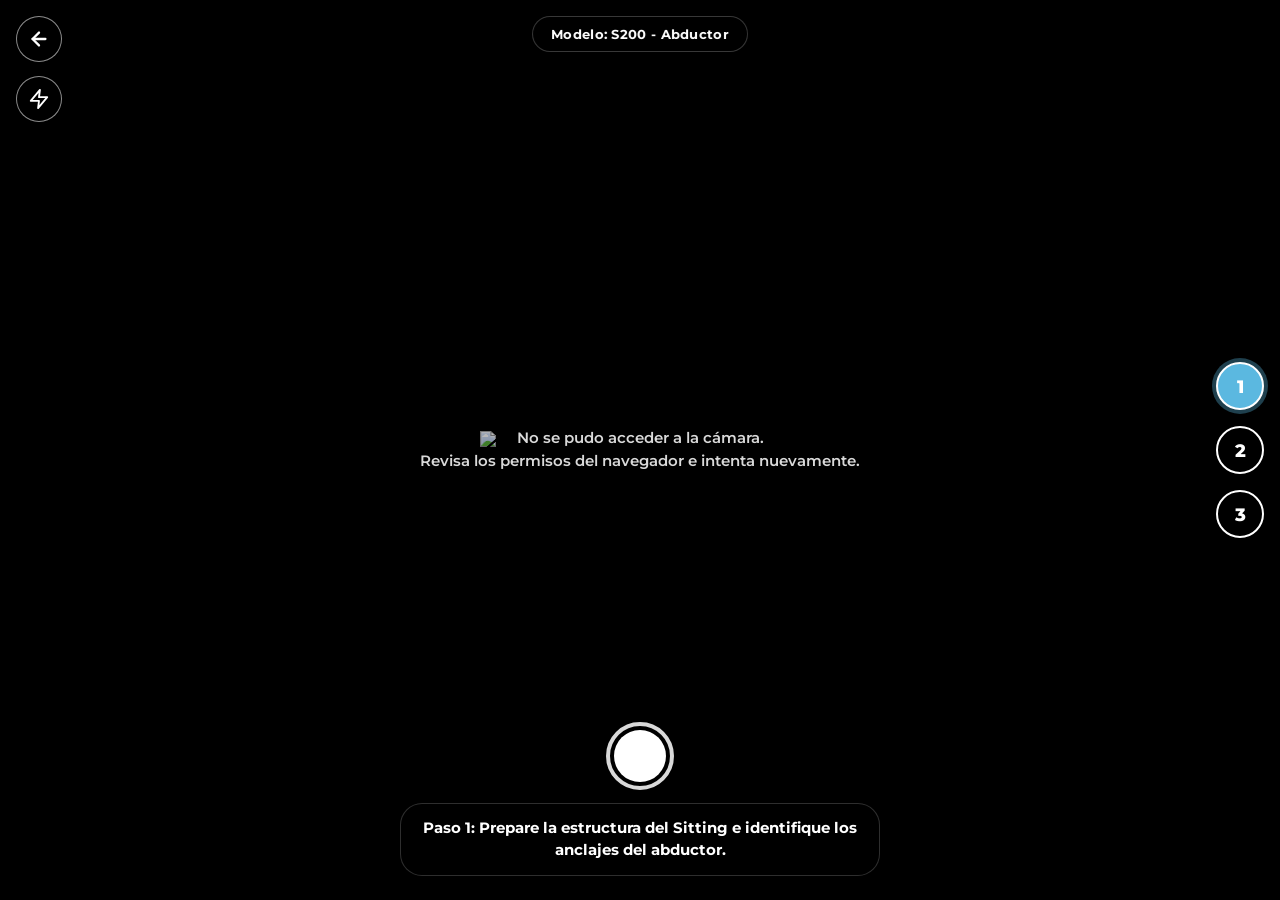
==== camera-guide-module/camera-visor.html @ 91b13a6a "Feat: Sistema de cámara profesional para S200 subido a producción" ====
<!DOCTYPE html>
<html lang="es">
<head>
  <meta charset="UTF-8" />
  <meta name="viewport" content="width=device-width, initial-scale=1.0, maximum-scale=1.0, user-scalable=no" />
  <meta name="theme-color" content="#000000" />
  <title>Guía visual con cámara — doi</title>

  <link rel="preconnect" href="https://fonts.googleapis.com">
  <link rel="preconnect" href="https://fonts.gstatic.com" crossorigin>
  <link href="https://fonts.googleapis.com/css2?family=Montserrat:wght@400;500;600;700;800&display=swap" rel="stylesheet">

  <style>
    :root {
      --color-primary: #fa4615;
      --color-step-active: #5bb8e0;
      --color-white: #ffffff;
      --font-stack: 'Montserrat', 'Arial', sans-serif;
    }

    * {
      box-sizing: border-box;
      margin: 0;
      padding: 0;
      -webkit-tap-highlight-color: transparent;
    }

    html,
    body {
      width: 100%;
      height: 100%;
      overflow: hidden;
      font-family: var(--font-stack);
      background: #000;
    }

    /* ========================================
       CAMERA VIDEO — FULL VIEWPORT
       ======================================== */

    #camera {
      position: fixed;
      inset: 0;
      width: 100vw;
      height: 100vh;
      object-fit: cover;
      z-index: 1;
    }

    /* ========================================
       MÁSCARA GUÍA (ANIMACIÓN AR SUPERPUESTA)
       ======================================== */

    #guiding-mask {
      position: fixed;
      top: 50%;
      left: 50%;
      width: min(72vw, 320px);
      transform: translate(-50%, -50%);
      z-index: 2;
      opacity: 0.72;
      pointer-events: none;
      transition: opacity 0.25s ease;
    }

    #guiding-mask.switching {
      opacity: 0;
    }

    /* ========================================
       TOP HEADER — BACK + FLASH
       ======================================== */

    .top-nav {
      position: fixed;
      top: max(16px, env(safe-area-inset-top));
      left: 16px;
      z-index: 4;
      display: flex;
      flex-direction: column;
      gap: 14px;
    }

    .icon-btn {
      width: 46px;
      height: 46px;
      border: 1.5px solid rgba(255, 255, 255, 0.55);
      border-radius: 50%;
      background: rgba(0, 0, 0, 0.35);
      backdrop-filter: blur(8px);
      -webkit-backdrop-filter: blur(8px);
      color: var(--color-white);
      display: flex;
      align-items: center;
      justify-content: center;
      cursor: pointer;
      transition: background 0.2s ease, transform 0.15s ease;
    }

    .icon-btn:active {
      transform: scale(0.92);
      background: rgba(255, 255, 255, 0.25);
    }

    .icon-btn svg {
      width: 22px;
      height: 22px;
    }

    .icon-btn--flash-on {
      background: var(--color-white);
      color: #111;
      border-color: var(--color-white);
    }

    /* ========================================
       INSIGNIA DE PRODUCTO (MODELO + PIEZA)
       ======================================== */

    .product-badge {
      position: fixed;
      top: max(16px, env(safe-area-inset-top));
      left: 50%;
      transform: translateX(-50%);
      z-index: 4;
      max-width: 70vw;
      padding: 9px 18px;
      border-radius: 999px;
      background: rgba(0, 0, 0, 0.55);
      backdrop-filter: blur(8px);
      -webkit-backdrop-filter: blur(8px);
      border: 1px solid rgba(255, 255, 255, 0.22);
      color: var(--color-white);
      font-family: var(--font-stack);
      font-size: 0.82rem;
      font-weight: 700;
      letter-spacing: 0.3px;
      text-align: center;
      white-space: nowrap;
      overflow: hidden;
      text-overflow: ellipsis;
    }

    /* ========================================
       CAMERA SHUTTER — FLOATING ACTION CIRCLE
       ======================================== */

    .shutter {
      position: fixed;
      bottom: max(110px, calc(env(safe-area-inset-bottom) + 104px));
      left: 50%;
      transform: translateX(-50%);
      z-index: 4;
      width: 68px;
      height: 68px;
      border-radius: 50%;
      border: 4px solid rgba(255, 255, 255, 0.85);
      background: transparent;
      display: flex;
      align-items: center;
      justify-content: center;
      cursor: pointer;
      padding: 0;
    }

    .shutter::after {
      content: '';
      width: 52px;
      height: 52px;
      border-radius: 50%;
      background: var(--color-white);
      transition: transform 0.15s ease;
    }

    .shutter:active::after {
      transform: scale(0.85);
    }

    /* ========================================
       RIGHT VERTICAL STEP NAVIGATOR
       ======================================== */

    .step-nav {
      position: fixed;
      right: 16px;
      top: 50%;
      transform: translateY(-50%);
      z-index: 4;
      display: flex;
      flex-direction: column;
      gap: 16px;
    }

    .step-badge {
      width: 48px;
      height: 48px;
      border-radius: 50%;
      border: 2px solid var(--color-white);
      background: rgba(0, 0, 0, 0.4);
      backdrop-filter: blur(8px);
      -webkit-backdrop-filter: blur(8px);
      color: var(--color-white);
      font-family: var(--font-stack);
      font-size: 1.15rem;
      font-weight: 800;
      display: flex;
      align-items: center;
      justify-content: center;
      cursor: pointer;
      transition: background 0.25s ease, border-color 0.25s ease, transform 0.15s ease, box-shadow 0.25s ease;
    }

    .step-badge:active {
      transform: scale(0.9);
    }

    .step-badge--active {
      background: var(--color-step-active);
      border-color: var(--color-white);
      box-shadow: 0 0 0 4px rgba(91, 184, 224, 0.35);
    }

    /* ========================================
       BOTTOM INSTRUCTION CARD — GLASS PILL
       ======================================== */

    .instruction-card {
      position: fixed;
      bottom: max(24px, env(safe-area-inset-bottom));
      left: 50%;
      transform: translateX(-50%);
      z-index: 4;
      width: min(92vw, 480px);
      background: rgba(0, 0, 0, 0.65);
      backdrop-filter: blur(10px);
      -webkit-backdrop-filter: blur(10px);
      border: 1px solid rgba(255, 255, 255, 0.18);
      border-radius: 22px;
      padding: 14px 22px;
      text-align: center;
    }

    .instruction-card__text {
      color: var(--color-white);
      font-size: 0.92rem;
      font-weight: 700;
      line-height: 1.45;
      transition: opacity 0.2s ease;
    }

    .instruction-card__text.switching {
      opacity: 0;
    }

    /* ========================================
       CAMERA ERROR STATE
       ======================================== */

    .camera-error {
      position: fixed;
      inset: 0;
      z-index: 3;
      display: none;
      align-items: center;
      justify-content: center;
      padding: 24px;
      text-align: center;
      color: rgba(255, 255, 255, 0.85);
      font-size: 0.95rem;
      font-weight: 600;
      line-height: 1.5;
    }

    .camera-error.visible {
      display: flex;
    }

    /* Landscape adjustments */
    @media (orientation: landscape) and (max-height: 480px) {
      .shutter {
        bottom: auto;
        top: 50%;
        left: auto;
        right: 90px;
        transform: translateY(-50%);
      }

      .instruction-card {
        width: min(70vw, 480px);
      }
    }
  </style>
</head>

<body>
  <!-- Cámara de fondo -->
  <video id="camera" autoplay playsinline muted></video>

  <!-- Estado de error de cámara -->
  <div class="camera-error" id="camera-error">
    No se pudo acceder a la cámara.<br>
    Revisa los permisos del navegador e intenta nuevamente.
  </div>

  <!-- Animación superpuesta -->
  <img id="guiding-mask" src="animacion-abductor.gif" alt="Animación de configuración del abductor" />

  <!-- Insignia de producto: Modelo + Pieza -->
  <div class="product-badge" id="product-badge">Modelo: S200 - Abductor</div>

  <!-- Navegación superior: volver + flash -->
  <nav class="top-nav">
    <button class="icon-btn" id="btn-back" type="button" aria-label="Volver">
      <svg viewBox="0 0 24 24" fill="none" stroke="currentColor" stroke-width="2.5" stroke-linecap="round" stroke-linejoin="round"><path d="M19 12H5"/><polyline points="12 19 5 12 12 5"/></svg>
    </button>
    <button class="icon-btn" id="btn-flash" type="button" aria-label="Activar linterna">
      <svg viewBox="0 0 24 24" fill="none" stroke="currentColor" stroke-width="2" stroke-linecap="round" stroke-linejoin="round"><polygon points="13 2 3 14 12 14 11 22 21 10 12 10 13 2"/></svg>
    </button>
  </nav>

  <!-- Navegador vertical de pasos -->
  <nav class="step-nav" id="step-nav" aria-label="Pasos de configuración">
    <button class="step-badge step-badge--active" type="button" data-step="0" aria-label="Paso 1">1</button>
    <button class="step-badge" type="button" data-step="1" aria-label="Paso 2">2</button>
    <button class="step-badge" type="button" data-step="2" aria-label="Paso 3">3</button>
  </nav>

  <!-- Botón obturador de cámara -->
  <button class="shutter" id="btn-shutter" type="button" aria-label="Capturar foto"></button>

  <!-- Tarjeta de instrucción inferior -->
  <div class="instruction-card">
    <p class="instruction-card__text" id="instruction-text">
      Paso 1: Prepare la estructura del Sitting e identifique los anclajes del abductor.
    </p>
  </div>

  <script>
    (function () {
      const videoElement = document.getElementById('camera');
      const guidingMask = document.getElementById('guiding-mask');
      const instructionText = document.getElementById('instruction-text');
      const stepNav = document.getElementById('step-nav');
      const cameraError = document.getElementById('camera-error');

      const productBadge = document.getElementById('product-badge');

      const FALLBACK_GIF = 'animacion-abductor.gif';

      /* ========================================
         CONTEXTO DE PRODUCTO — LECTURA DEL HASH
         Formato esperado: #S200/abductor
         Inyección automática: sin hash → se fuerza S200/abductor
         para probar de inmediato el flujo completo de 3 pasos.
         ======================================== */

      const DEFAULT_CONTEXT = 'S200/abductor';

      function parseProductContext() {
        let raw = (window.location.hash || '').replace(/^#\/?/, '').trim();
        if (!raw) {
          window.location.hash = DEFAULT_CONTEXT;
          raw = DEFAULT_CONTEXT;
        }
        const parts = raw.split('/');
        return {
          model: (parts[0] || 'S200').toUpperCase(),
          piece: (parts[1] || 'abductor').toLowerCase(),
        };
      }

      /* Etiquetas de piezas en español para la insignia superior */
      const PIECE_LABELS = {
        abductor: 'Abductor',
        'calzon-pelvico': 'Calzón pélvico',
        'cunas-tronco': 'Cuñas tronco',
        'cuna-cabeza': 'Cuña cabeza',
        'otros-apoyos': 'Otros apoyos',
      };

      /* ========================================
         DATOS DE CONFIGURACIÓN POR PRODUCTO
         ======================================== */

      const STEPS_CONFIGURATION_DATA = {
        S200: {
          abductor: [
            {
              text: 'Paso 1: Prepare la estructura del Sitting e identifique los anclajes del abductor.',
              asset: 'animacion-abductor-step1.gif',
            },
            {
              text: 'Coloque la cuña lateral a la altura del torso y acérquela suavemente hasta brindar soporte.',
              asset: 'animacion-abductor.gif',
            },
            {
              text: 'Paso 3: Asegure el arnés pélvico y verifique la alineación final de la postura.',
              asset: 'animacion-abductor-step3.gif',
            },
          ],
        },
      };

      const productContext = parseProductContext();

      /* Selecciona los pasos del modelo/pieza. Si el modelo es S200 (o no
         hay coincidencia), mapea a la guía verificada del abductor. */
      const VISOR_STEPS =
        (STEPS_CONFIGURATION_DATA[productContext.model] &&
          STEPS_CONFIGURATION_DATA[productContext.model][productContext.piece]) ||
        STEPS_CONFIGURATION_DATA.S200.abductor;

      /* Insignia superior: "Modelo: S200 - Abductor" */
      const pieceLabel = PIECE_LABELS[productContext.piece] || productContext.piece;
      productBadge.textContent = 'Modelo: ' + productContext.model + ' - ' + pieceLabel;

      let activeStepIndex = 0;
      let videoTrack = null;
      let flashOn = false;

      /* Verifica cada asset de paso; usa el gif base si falta */
      VISOR_STEPS.forEach(function (step) {
        const probe = new Image();
        probe.onerror = function () { step.asset = FALLBACK_GIF; };
        probe.src = step.asset;
      });

      /* ========================================
         CAMBIO DE PASO
         ======================================== */

      function applyVisorStep(index) {
        if (index === activeStepIndex || !VISOR_STEPS[index]) return;
        activeStepIndex = index;

        stepNav.querySelectorAll('.step-badge').forEach(function (badge) {
          badge.classList.toggle('step-badge--active', Number(badge.dataset.step) === index);
        });

        /* Atenúa texto + máscara, intercambia contenido y reaparece */
        instructionText.classList.add('switching');
        guidingMask.classList.add('switching');

        setTimeout(function () {
          instructionText.textContent = VISOR_STEPS[index].text;
          guidingMask.src = VISOR_STEPS[index].asset;
          instructionText.classList.remove('switching');
          guidingMask.classList.remove('switching');
        }, 200);
      }

      function onStepBadgeTap(e) {
        const badge = e.target.closest('.step-badge');
        if (!badge) return;
        e.preventDefault();
        applyVisorStep(Number(badge.dataset.step));
      }

      stepNav.addEventListener('touchstart', onStepBadgeTap, { passive: false });
      stepNav.addEventListener('click', function (e) {
        /* click en escritorio; touchstart ya cubre el móvil */
        const badge = e.target.closest('.step-badge');
        if (badge) applyVisorStep(Number(badge.dataset.step));
      });

      /* ========================================
         CAMERA
         ======================================== */

      async function startCamera() {
        try {
          const stream = await navigator.mediaDevices.getUserMedia({
            video: { facingMode: 'environment' },
            audio: false,
          });
          videoElement.srcObject = stream;
          videoTrack = stream.getVideoTracks()[0] || null;
        } catch (error) {
          console.error('Cámara no disponible:', error);
          cameraError.classList.add('visible');
        }
      }

      /* ========================================
         FLASH / LINTERNA
         ======================================== */

      document.getElementById('btn-flash').addEventListener('click', async function () {
        if (!videoTrack) return;
        const capabilities = videoTrack.getCapabilities ? videoTrack.getCapabilities() : {};
        if (!capabilities.torch) return;

        flashOn = !flashOn;
        try {
          await videoTrack.applyConstraints({ advanced: [{ torch: flashOn }] });
          this.classList.toggle('icon-btn--flash-on', flashOn);
        } catch (err) {
          console.warn('Linterna no disponible:', err);
          flashOn = false;
          this.classList.remove('icon-btn--flash-on');
        }
      });

      /* ========================================
         SHUTTER — PHOTO CAPTURE
         ======================================== */

      document.getElementById('btn-shutter').addEventListener('click', function () {
        if (!videoElement.videoWidth) return;
        const canvas = document.createElement('canvas');
        canvas.width = videoElement.videoWidth;
        canvas.height = videoElement.videoHeight;
        canvas.getContext('2d').drawImage(videoElement, 0, 0);

        const link = document.createElement('a');
        link.download = 'doi-configuracion-paso-' + (activeStepIndex + 1) + '.png';
        link.href = canvas.toDataURL('image/png');
        link.click();
      });

      /* ========================================
         BACK NAVIGATION
         ======================================== */

      document.getElementById('btn-back').addEventListener('click', function () {
        if (history.length > 1) {
          history.back();
        } else {
          window.close();
        }
      });

      startCamera();
    })();
  </script>
</body>
</html>
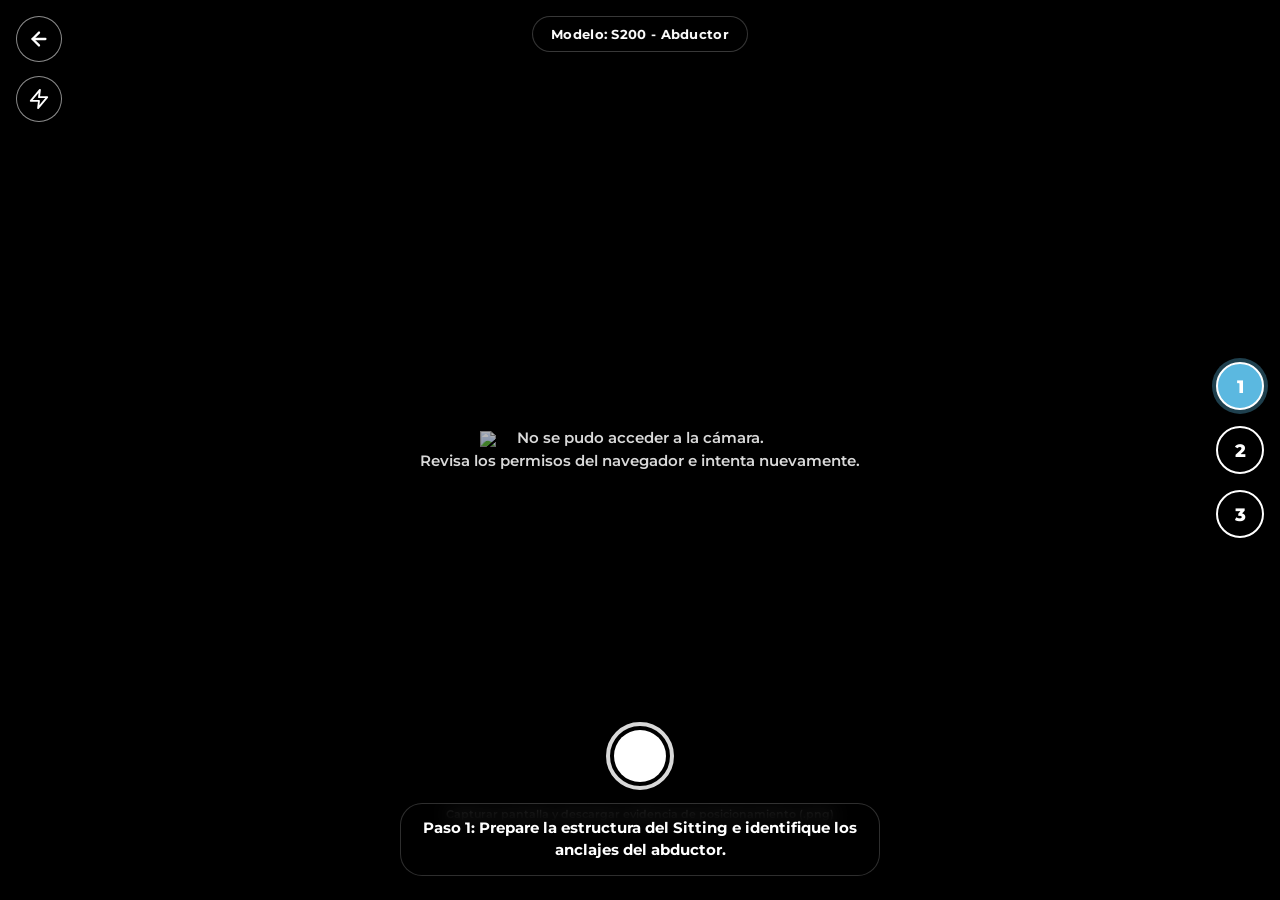
==== commit a94611be: "Feat: Sistema de cámara premium v8 con gestos multitáctiles, flash real y multi-pieza" ====
--- a/camera-guide-module/camera-visor.html
+++ b/camera-guide-module/camera-visor.html
@@ -57,10 +57,21 @@
       left: 50%;
       width: min(72vw, 320px);
       transform: translate(-50%, -50%);
+      transform-origin: center center;
       z-index: 2;
       opacity: 0.72;
-      pointer-events: none;
+      pointer-events: auto;
+      cursor: grab;
+      touch-action: none;
+      will-change: transform;
+      user-select: none;
+      -webkit-user-select: none;
+      -webkit-user-drag: none;
       transition: opacity 0.25s ease;
+    }
+
+    #guiding-mask.dragging {
+      cursor: grabbing;
     }
 
     #guiding-mask.switching {
@@ -176,6 +187,74 @@
       transform: scale(0.85);
     }
 
+    /* Leyenda técnica bajo el obturador */
+    .shutter-caption {
+      position: fixed;
+      bottom: max(78px, calc(env(safe-area-inset-bottom) + 72px));
+      left: 50%;
+      transform: translateX(-50%);
+      z-index: 4;
+      max-width: 62vw;
+      text-align: center;
+      color: rgba(255, 255, 255, 0.9);
+      font-family: var(--font-stack);
+      font-size: 0.66rem;
+      font-weight: 600;
+      line-height: 1.3;
+      text-shadow: 0 1px 3px rgba(0, 0, 0, 0.7);
+      pointer-events: none;
+    }
+
+    /* ========================================
+       DESTELLO DE CAPTURA (FLASH DE PANTALLA)
+       ======================================== */
+
+    .screen-flash {
+      position: fixed;
+      inset: 0;
+      z-index: 9;
+      background: #ffffff;
+      opacity: 0;
+      pointer-events: none;
+      transition: opacity 0.15s ease;
+    }
+
+    .screen-flash.active {
+      opacity: 0.85;
+    }
+
+    /* ========================================
+       TOAST CENTRAL DE CONFIRMACIÓN
+       ======================================== */
+
+    .center-toast {
+      position: fixed;
+      top: 50%;
+      left: 50%;
+      transform: translate(-50%, -50%) scale(0.9);
+      z-index: 10;
+      background: rgba(0, 0, 0, 0.82);
+      backdrop-filter: blur(10px);
+      -webkit-backdrop-filter: blur(10px);
+      border: 1px solid rgba(255, 255, 255, 0.2);
+      color: var(--color-white);
+      font-family: var(--font-stack);
+      font-size: 0.95rem;
+      font-weight: 700;
+      text-align: center;
+      padding: 16px 26px;
+      border-radius: 16px;
+      max-width: 80vw;
+      opacity: 0;
+      pointer-events: none;
+      transition: opacity 0.25s ease, transform 0.25s ease;
+    }
+
+    .center-toast.visible {
+      opacity: 1;
+      transform: translate(-50%, -50%) scale(1);
+    }
+
     /* ========================================
        RIGHT VERTICAL STEP NAVIGATOR
        ======================================== */
@@ -327,6 +406,13 @@
 
   <!-- Botón obturador de cámara -->
   <button class="shutter" id="btn-shutter" type="button" aria-label="Capturar foto"></button>
+  <p class="shutter-caption">Capturar pantalla y descargar evidencia de posicionamiento (.png)</p>
+
+  <!-- Destello de captura (flash de pantalla) -->
+  <div class="screen-flash" id="screen-flash" aria-hidden="true"></div>
+
+  <!-- Toast central de confirmación -->
+  <div class="center-toast" id="center-toast" role="status" aria-live="polite"></div>
 
   <!-- Tarjeta de instrucción inferior -->
   <div class="instruction-card">
@@ -372,14 +458,17 @@
       /* Etiquetas de piezas en español para la insignia superior */
       const PIECE_LABELS = {
         abductor: 'Abductor',
-        'calzon-pelvico': 'Calzón pélvico',
+        calzon: 'Calzón pélvico',
         'cunas-tronco': 'Cuñas tronco',
         'cuna-cabeza': 'Cuña cabeza',
-        'otros-apoyos': 'Otros apoyos',
+        otros: 'Otros apoyos',
+        completa: 'Configuración completa',
       };
 
       /* ========================================
          DATOS DE CONFIGURACIÓN POR PRODUCTO
+         Cada pieza mapea 3 etapas con texto en español y su gif.
+         Si un gif específico no existe, se usa animacion-abductor.gif.
          ======================================== */
 
       const STEPS_CONFIGURATION_DATA = {
@@ -390,11 +479,81 @@
               asset: 'animacion-abductor-step1.gif',
             },
             {
-              text: 'Coloque la cuña lateral a la altura del torso y acérquela suavemente hasta brindar soporte.',
+              text: 'Paso 2: Coloque el abductor entre las piernas y acérquelo suavemente hasta brindar soporte central.',
               asset: 'animacion-abductor.gif',
             },
             {
-              text: 'Paso 3: Asegure el arnés pélvico y verifique la alineación final de la postura.',
+              text: 'Paso 3: Asegure el abductor y verifique que la separación de piernas quede alineada y firme.',
+              asset: 'animacion-abductor-step3.gif',
+            },
+          ],
+          calzon: [
+            {
+              text: 'Paso 1: Ubique el calzón pélvico sobre la base del asiento, centrado con la cadera del usuario.',
+              asset: 'animacion-calzon-step1.gif',
+            },
+            {
+              text: 'Paso 2: Pase las correas por las guías laterales y ajuste sin apretar en exceso la zona pélvica.',
+              asset: 'animacion-calzon.gif',
+            },
+            {
+              text: 'Paso 3: Verifique que la pelvis quede estable y simétrica, sin deslizamiento hacia adelante.',
+              asset: 'animacion-calzon-step3.gif',
+            },
+          ],
+          'cunas-tronco': [
+            {
+              text: 'Paso 1: Identifique la altura del tronco y posicione ambas cuñas a la altura de las costillas.',
+              asset: 'animacion-cunas-tronco-step1.gif',
+            },
+            {
+              text: 'Paso 2: Acerque las cuñas laterales de forma simétrica hasta contener el tronco sin comprimir.',
+              asset: 'animacion-cunas-tronco.gif',
+            },
+            {
+              text: 'Paso 3: Fije las cuñas y confirme que el tronco quede erguido y centrado en la línea media.',
+              asset: 'animacion-cunas-tronco-step3.gif',
+            },
+          ],
+          'cuna-cabeza': [
+            {
+              text: 'Paso 1: Ajuste la altura del soporte de cabeza según la longitud del cuello del usuario.',
+              asset: 'animacion-cuna-cabeza-step1.gif',
+            },
+            {
+              text: 'Paso 2: Acomode la cuña de cabeza en la zona occipital, apoyando sin forzar la posición.',
+              asset: 'animacion-cuna-cabeza.gif',
+            },
+            {
+              text: 'Paso 3: Verifique que la cabeza quede alineada con el tronco y la mirada al frente.',
+              asset: 'animacion-cuna-cabeza-step3.gif',
+            },
+          ],
+          otros: [
+            {
+              text: 'Paso 1: Seleccione el apoyo adicional requerido (reposabrazos, bandeja o soporte de pies).',
+              asset: 'animacion-otros-step1.gif',
+            },
+            {
+              text: 'Paso 2: Instale el accesorio en los anclajes correspondientes de la estructura del Sitting.',
+              asset: 'animacion-abductor.gif',
+            },
+            {
+              text: 'Paso 3: Ajuste y verifique la firmeza del apoyo, confirmando la comodidad del usuario.',
+              asset: 'animacion-otros-step3.gif',
+            },
+          ],
+          completa: [
+            {
+              text: 'Paso 1: Revise la configuración completa del Sitting e identifique todos los apoyos a instalar.',
+              asset: 'animacion-abductor-step1.gif',
+            },
+            {
+              text: 'Paso 2: Instale progresivamente cada componente: pelvis, tronco, abductor y cabeza.',
+              asset: 'animacion-abductor.gif',
+            },
+            {
+              text: 'Paso 3: Verifique la postura global: alineación, simetría y estabilidad del usuario.',
               asset: 'animacion-abductor-step3.gif',
             },
           ],
@@ -425,6 +584,18 @@
         probe.src = step.asset;
       });
 
+      /* Fallback dinámico: si un gif no carga, se usa animacion-abductor.gif
+         para que el layout nunca se rompa durante la evaluación. */
+      guidingMask.addEventListener('error', function () {
+        if (guidingMask.getAttribute('src') !== FALLBACK_GIF) {
+          guidingMask.src = FALLBACK_GIF;
+        }
+      });
+
+      /* Render inicial del primer paso según la pieza del contexto */
+      instructionText.textContent = VISOR_STEPS[0].text;
+      guidingMask.src = VISOR_STEPS[0].asset;
+
       /* ========================================
          CAMBIO DE PASO
          ======================================== */
@@ -462,6 +633,133 @@
         const badge = e.target.closest('.step-badge');
         if (badge) applyVisorStep(Number(badge.dataset.step));
       });
+
+      /* ========================================
+         TOAST CENTRAL TEMPORAL
+         ======================================== */
+
+      const centerToast = document.getElementById('center-toast');
+      let centerToastTimer = null;
+
+      function showCenterToast(message) {
+        centerToast.textContent = message;
+        centerToast.classList.add('visible');
+        clearTimeout(centerToastTimer);
+        centerToastTimer = setTimeout(function () {
+          centerToast.classList.remove('visible');
+        }, 2200);
+      }
+
+      /* ========================================
+         GESTOS: ARRASTRAR (PAN) + PELLIZCAR (ZOOM)
+         Manipulación natural de la máscara guía sobre el video.
+         ======================================== */
+
+      let maskPosX = 0;
+      let maskPosY = 0;
+      let maskScale = 1;
+      const MIN_SCALE = 0.4;
+      const MAX_SCALE = 4;
+
+      function applyMaskTransform() {
+        guidingMask.style.transform =
+          'translate(-50%, -50%) translate(' + maskPosX + 'px, ' + maskPosY + 'px) scale(' + maskScale + ')';
+      }
+
+      let isDragging = false;
+      let isPinching = false;
+      let dragStartX = 0;
+      let dragStartY = 0;
+      let startPosX = 0;
+      let startPosY = 0;
+      let pinchStartDist = 0;
+      let pinchStartScale = 1;
+
+      function distanceBetween(t1, t2) {
+        return Math.hypot(t2.clientX - t1.clientX, t2.clientY - t1.clientY);
+      }
+
+      /* --- Gestos táctiles (móvil) --- */
+      guidingMask.addEventListener('touchstart', function (e) {
+        if (e.touches.length === 2) {
+          isPinching = true;
+          isDragging = false;
+          pinchStartDist = distanceBetween(e.touches[0], e.touches[1]);
+          pinchStartScale = maskScale;
+        } else if (e.touches.length === 1) {
+          isDragging = true;
+          isPinching = false;
+          dragStartX = e.touches[0].clientX;
+          dragStartY = e.touches[0].clientY;
+          startPosX = maskPosX;
+          startPosY = maskPosY;
+          guidingMask.classList.add('dragging');
+        }
+        e.preventDefault();
+      }, { passive: false });
+
+      window.addEventListener('touchmove', function (e) {
+        if (isPinching && e.touches.length === 2) {
+          const dist = distanceBetween(e.touches[0], e.touches[1]);
+          const next = pinchStartScale * (dist / pinchStartDist);
+          maskScale = Math.min(MAX_SCALE, Math.max(MIN_SCALE, next));
+          applyMaskTransform();
+          e.preventDefault();
+        } else if (isDragging && e.touches.length === 1) {
+          maskPosX = startPosX + (e.touches[0].clientX - dragStartX);
+          maskPosY = startPosY + (e.touches[0].clientY - dragStartY);
+          applyMaskTransform();
+          e.preventDefault();
+        }
+      }, { passive: false });
+
+      window.addEventListener('touchend', function (e) {
+        if (e.touches.length === 0) {
+          isDragging = false;
+          isPinching = false;
+          guidingMask.classList.remove('dragging');
+        } else if (e.touches.length === 1) {
+          /* Terminó el pellizco: continúa el arrastre con el dedo restante */
+          isPinching = false;
+          isDragging = true;
+          dragStartX = e.touches[0].clientX;
+          dragStartY = e.touches[0].clientY;
+          startPosX = maskPosX;
+          startPosY = maskPosY;
+        }
+      });
+
+      /* --- Fallback de escritorio: arrastre con ratón --- */
+      guidingMask.addEventListener('mousedown', function (e) {
+        isDragging = true;
+        dragStartX = e.clientX;
+        dragStartY = e.clientY;
+        startPosX = maskPosX;
+        startPosY = maskPosY;
+        guidingMask.classList.add('dragging');
+        e.preventDefault();
+      });
+
+      window.addEventListener('mousemove', function (e) {
+        if (!isDragging) return;
+        maskPosX = startPosX + (e.clientX - dragStartX);
+        maskPosY = startPosY + (e.clientY - dragStartY);
+        applyMaskTransform();
+      });
+
+      window.addEventListener('mouseup', function () {
+        if (!isDragging) return;
+        isDragging = false;
+        guidingMask.classList.remove('dragging');
+      });
+
+      /* --- Fallback de escritorio: zoom con la rueda del ratón --- */
+      guidingMask.addEventListener('wheel', function (e) {
+        e.preventDefault();
+        const delta = e.deltaY < 0 ? 0.08 : -0.08;
+        maskScale = Math.min(MAX_SCALE, Math.max(MIN_SCALE, maskScale + delta));
+        applyMaskTransform();
+      }, { passive: false });
 
       /* ========================================
          CAMERA
@@ -482,40 +780,71 @@
       }
 
       /* ========================================
-         FLASH / LINTERNA
+         LINTERNA / TORCH (HARDWARE)
+         Consulta el MediaStreamTrack activo de la cámara trasera y
+         alterna la restricción nativa de hardware "torch".
          ======================================== */
 
-      document.getElementById('btn-flash').addEventListener('click', async function () {
-        if (!videoTrack) return;
+      const flashBtn = document.getElementById('btn-flash');
+
+      flashBtn.addEventListener('click', async function () {
+        if (!videoTrack) {
+          showCenterToast('Cámara no disponible para la linterna.');
+          return;
+        }
+
         const capabilities = videoTrack.getCapabilities ? videoTrack.getCapabilities() : {};
-        if (!capabilities.torch) return;
+        if (!capabilities.torch) {
+          showCenterToast('Tu dispositivo no permite activar la linterna.');
+          return;
+        }
 
         flashOn = !flashOn;
         try {
           await videoTrack.applyConstraints({ advanced: [{ torch: flashOn }] });
-          this.classList.toggle('icon-btn--flash-on', flashOn);
+          /* Feedback UI inmediato del estado físico del torch */
+          flashBtn.classList.toggle('icon-btn--flash-on', flashOn);
+          flashBtn.setAttribute('aria-label', flashOn ? 'Apagar linterna' : 'Activar linterna');
+          showCenterToast(flashOn ? 'Linterna encendida' : 'Linterna apagada');
         } catch (err) {
           console.warn('Linterna no disponible:', err);
           flashOn = false;
-          this.classList.remove('icon-btn--flash-on');
+          flashBtn.classList.remove('icon-btn--flash-on');
+          showCenterToast('No se pudo activar la linterna.');
         }
       });
 
       /* ========================================
-         SHUTTER — PHOTO CAPTURE
+         OBTURADOR — CAPTURA Y DESCARGA (.png)
          ======================================== */
 
+      const screenFlash = document.getElementById('screen-flash');
+
+      function triggerScreenFlash() {
+        screenFlash.classList.add('active');
+        setTimeout(function () { screenFlash.classList.remove('active'); }, 150);
+      }
+
       document.getElementById('btn-shutter').addEventListener('click', function () {
-        if (!videoElement.videoWidth) return;
+        /* Destello visual inmediato que simula la captura de cámara */
+        triggerScreenFlash();
+
+        if (!videoElement.videoWidth) {
+          showCenterToast('La cámara aún no está lista para capturar.');
+          return;
+        }
+
         const canvas = document.createElement('canvas');
         canvas.width = videoElement.videoWidth;
         canvas.height = videoElement.videoHeight;
         canvas.getContext('2d').drawImage(videoElement, 0, 0);
 
         const link = document.createElement('a');
-        link.download = 'doi-configuracion-paso-' + (activeStepIndex + 1) + '.png';
+        link.download = 'doi-' + productContext.model + '-' + productContext.piece + '-paso-' + (activeStepIndex + 1) + '.png';
         link.href = canvas.toDataURL('image/png');
         link.click();
+
+        showCenterToast('¡Configuración guardada! Foto descargada.');
       });
 
       /* ========================================
